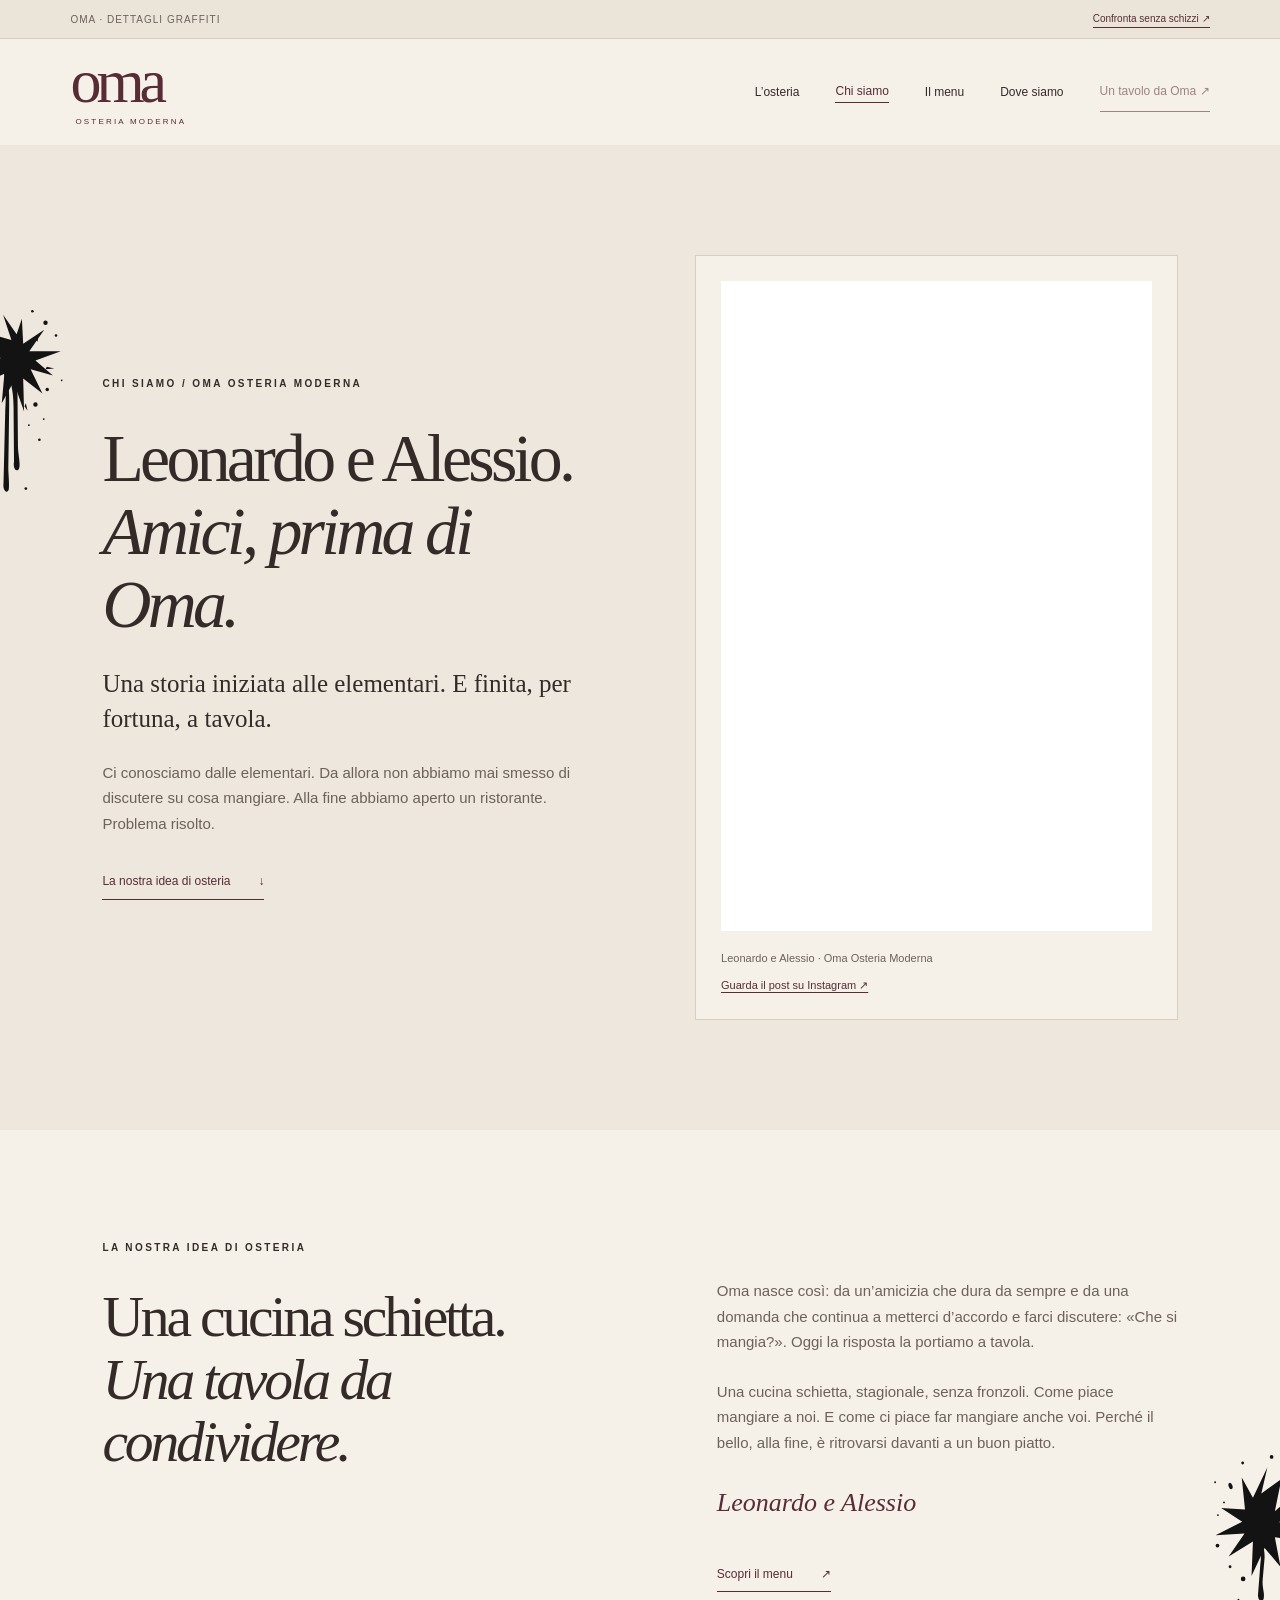
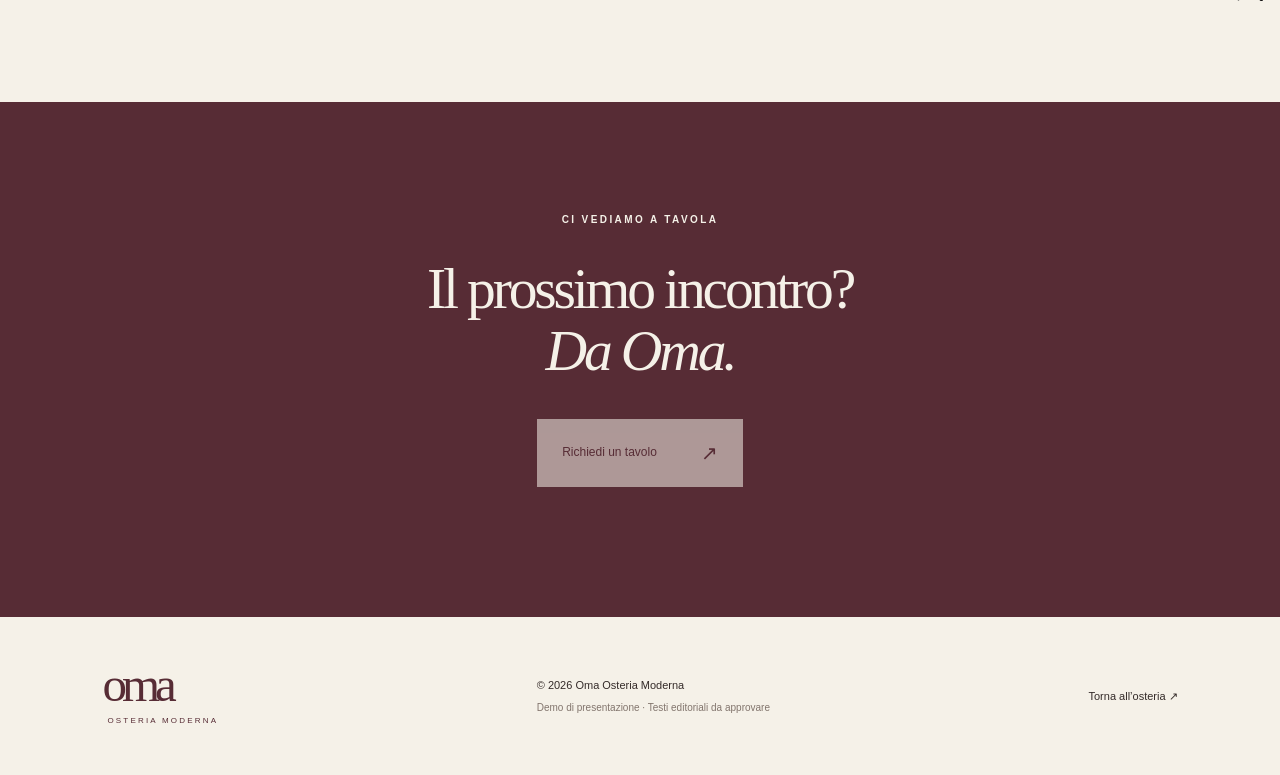
==== chi-siamo-graffiti.html @ b7fe3434 "Add light-layout preview with black graffiti splashes at page edges" ====
<!doctype html>
<html lang="it">
<head>
<meta charset="utf-8"><meta name="viewport" content="width=device-width, initial-scale=1">
<title>Anteprima graffiti · Leonardo e Alessio — Chi siamo | Oma Osteria Moderna</title>
<meta name="description" content="Leonardo e Alessio, i volti di Oma Osteria Moderna. Scopri il piacere di una tavola accogliente.">
<meta name="theme-color" content="#572c35"><link rel="icon" href="assets/favicon.svg" type="image/svg+xml">
<link rel="stylesheet" href="assets/style.css?v=booking-off-1"><script src="assets/about.js?v=booking-off-1" defer></script>
<link rel="stylesheet" href="assets/graffiti-preview.css?v=1">
</head>
<body>
<aside class="preview-ribbon" aria-label="Confronto grafico"><span>OMA · DETTAGLI GRAFFITI</span><a href="chi-siamo.html">Confronta senza schizzi ↗</a></aside>
<a class="skip" href="#contenuto">Vai al contenuto</a>
<header class="header"><a class="brand" href="preview-graffiti.html" aria-label="Oma Osteria Moderna, homepage">oma<span>OSTERIA MODERNA</span></a><button class="nav-toggle" aria-label="Apri menu" aria-expanded="false" aria-controls="navigation"><span></span><span></span></button><nav id="navigation" aria-label="Navigazione principale"><a href="preview-graffiti.html#filosofia">L’osteria</a><a href="chi-siamo-graffiti.html" aria-current="page">Chi siamo</a><a href="preview-graffiti.html#menu">Il menu</a><a href="preview-graffiti.html#contatti">Dove siamo</a><button type="button" class="nav-contact" disabled title="Prenotazioni temporaneamente non attive">Un tavolo da Oma ↗</button></nav></header>
<main id="contenuto">
<section class="about-hero section" aria-labelledby="about-title"><div class="about-intro"><p class="eyebrow">CHI SIAMO / OMA OSTERIA MODERNA</p><h1 id="about-title"><span id="about-title-main">Leonardo e Alessio.</span><br><em id="about-title-emphasis">Amici, prima di Oma.</em></h1><p class="about-lead" id="about-lead">Una storia iniziata alle elementari. E finita, per fortuna, a tavola.</p><p id="about-intro">Ci conosciamo dalle elementari. Da allora non abbiamo mai smesso di discutere su cosa mangiare. Alla fine abbiamo aperto un ristorante. Problema risolto.</p><a class="text-link" href="#la-nostra-idea">La nostra idea di osteria <span>↓</span></a></div><figure class="about-portrait"><img id="about-photo" alt="Leonardo e Alessio di Oma Osteria Moderna" hidden><iframe id="about-instagram" title="Post Instagram di Oma dedicato a Leonardo e Alessio" src="https://www.instagram.com/p/DVnv2LVjXjc/embed/" loading="lazy" referrerpolicy="strict-origin-when-cross-origin"></iframe><figcaption><span>Leonardo e Alessio · Oma Osteria Moderna</span><a id="about-post-link" href="https://www.instagram.com/p/DVnv2LVjXjc/?img_index=2" target="_blank" rel="noopener noreferrer">Guarda il post su Instagram ↗</a></figcaption></figure></section>
<section class="about-story section" id="la-nostra-idea"><div><p class="eyebrow">LA NOSTRA IDEA DI OSTERIA</p><h2>Una cucina schietta.<br><em>Una tavola da condividere.</em></h2></div><div class="about-story-copy"><p id="about-story-main">Oma nasce così: da un’amicizia che dura da sempre e da una domanda che continua a metterci d’accordo e farci discutere: «Che si mangia?». Oggi la risposta la portiamo a tavola.</p><p id="about-story-extra">Una cucina schietta, stagionale, senza fronzoli. Come piace mangiare a noi. E come ci piace far mangiare anche voi. Perché il bello, alla fine, è ritrovarsi davanti a un buon piatto.</p><p class="about-signature" id="about-signature">Leonardo e Alessio</p><a class="text-link" href="preview-graffiti.html#menu">Scopri il menu <span>↗</span></a></div></section>
<section class="about-invite section"><p class="eyebrow">CI VEDIAMO A TAVOLA</p><h2>Il prossimo incontro?<br><em>Da Oma.</em></h2><button type="button" class="button light" disabled title="Prenotazioni temporaneamente non attive">Richiedi un tavolo <span>↗</span></button><p id="about-status" role="status" aria-live="polite"></p></section>
</main>
<footer><a class="brand" href="preview-graffiti.html">oma<span>OSTERIA MODERNA</span></a><div><p>© <span id="year"></span> Oma Osteria Moderna</p><p class="demo-note">Demo di presentazione · Testi editoriali da approvare</p></div><a href="preview-graffiti.html">Torna all’osteria ↗</a></footer>
</body></html>
---- assets/style.css ----
:root{--paper:#f5f1e8;--ink:#342b29;--wine:#572c35;--line:#d7cec2}*{box-sizing:border-box}html{scroll-behavior:smooth;scroll-padding-top:110px}body{margin:0;background:var(--paper);color:var(--ink);font:15px/1.7 Arial,Helvetica,sans-serif}a{color:inherit;text-decoration:none}button{font:inherit}img{display:block;width:100%;height:100%;object-fit:cover}h1,h2,h3,p,figure{margin:0}h1,h2,.quote{font-family:Georgia,'Times New Roman',serif;font-weight:400;letter-spacing:-.055em;line-height:1.08}h1{font-size:clamp(52px,6.7vw,108px)}h2{font-size:clamp(40px,4.5vw,70px)}em{font-weight:400}a:focus-visible,button:focus-visible{outline:3px solid #ba855c;outline-offset:6px}[hidden]{display:none!important}.skip{position:fixed;top:-100px;left:20px;padding:12px;background:white;z-index:20}.skip:focus{top:10px}.header{height:106px;display:flex;justify-content:space-between;align-items:center;padding:0 5.5%;background:var(--paper);position:relative;z-index:5}.brand{font-family:Georgia,serif;font-size:62px;line-height:.75;letter-spacing:-5px;color:var(--wine)}.brand span{display:block;font:8px/1 Arial,sans-serif;letter-spacing:2.2px;margin-top:14px;margin-left:5px}.header nav{display:flex;align-items:center;gap:36px;font-size:12px}.nav-contact{border-bottom:1px solid var(--wine);padding:9px 0;color:var(--wine)}.nav-toggle{display:none}.hero{height:calc(100svh - 106px);min-height:600px;max-height:980px;position:relative;color:var(--paper);background:#47372c}.hero-photo,.hero-shade{position:absolute;inset:0}.hero-shade{background:linear-gradient(90deg,rgba(20,16,13,.66),rgba(20,16,13,.15)),linear-gradient(0deg,rgba(20,16,13,.45),transparent 30%)}.hero-content{position:relative;padding:95px 8% 100px}.eyebrow{font-size:10px;font-weight:600;letter-spacing:2.4px;line-height:1.6;margin-bottom:30px}.hero-content>p:not(.eyebrow){margin:25px 0 30px;line-height:1.7;font-size:16px}.button{display:inline-flex;align-items:center;justify-content:space-between;gap:44px;font-size:12px;padding:17px 25px;transition:background .2s,color .2s}.button.light{background:var(--paper);color:var(--wine)}.button.light:hover{background:#e3d6c4}.button.dark{background:var(--wine);color:var(--paper)}.button.dark:hover{background:#713d49}.button span{font-size:20px}.hero-bottom{position:absolute;left:8%;right:8%;bottom:30px;display:flex;justify-content:space-between;align-items:center;font-size:10px;letter-spacing:1.5px}.hero-bottom a{font-size:12px;letter-spacing:0}.hero-bottom a span{margin-left:32px}.section{padding:110px 8%}.intro{display:grid;grid-template-columns:1.1fr 1fr;gap:12%}.intro-copy{padding-top:44px;max-width:480px}.intro-copy p{margin-bottom:20px;color:#6c625b}.intro-copy .lead{font-family:Georgia,serif;font-size:25px;line-height:1.35;color:var(--ink)}.text-link{display:inline-flex;gap:28px;border-bottom:1px solid currentColor;padding:10px 0 7px;font-size:12px;color:var(--wine);margin-top:8px}.food-section{display:grid;grid-template-columns:1fr 1fr;background:#e9e2d6}.food-photo{position:relative;min-height:730px}.photo-note{position:absolute;bottom:25px;left:30px;color:white;font-size:9px;letter-spacing:1.5px;text-shadow:0 1px 6px black}.food-copy{padding:80px 15%}.food-copy>p:not(.eyebrow){margin:28px 0 32px;color:#6c625b;max-width:420px}.food-detail{display:flex;gap:25px;border-top:1px solid #cfc4b6;padding:19px 0}.food-detail>span{font-size:10px;color:#8b796c;padding-top:5px}.food-detail h3{font:20px Georgia,serif;margin-bottom:5px}.food-detail p{font-size:12px;color:#6c625b}.statement{background:var(--wine);color:var(--paper);text-align:center;padding:90px 20px}.statement .eyebrow{color:#d1b7ad}.quote{font-size:clamp(38px,5vw,74px)}.ornament{display:block;font-size:45px;margin-top:35px;color:#d1b7ad}.gallery{display:grid;grid-template-columns:.95fr 1.25fr 1fr;align-items:start;gap:36px}.gallery-heading{padding-top:50px}.gallery-heading h2{font-size:clamp(35px,3.5vw,55px)}.gallery-heading>p:last-child{margin-top:25px;font-size:13px;color:#6c625b}.gallery-tall img{height:500px}.gallery-small{margin-top:160px}.gallery-small img{height:320px}.gallery figcaption{font-size:10px;color:#766c62;margin-top:13px}.contact{background:#ebe4d9;display:grid;grid-template-columns:1.5fr 1fr;gap:15%}.contact>div>p:not(.eyebrow){margin:28px 0;color:#6c625b}.contact-status{font-size:12px!important;max-width:410px}.contact-details{padding-top:40px}.contact-details>div{padding:20px 0;border-bottom:1px solid #cfc4b6}.contact-details h3{font-size:10px;text-transform:uppercase;letter-spacing:1.8px;margin-bottom:10px}.contact-details p{color:#6c625b;font-size:13px;white-space:pre-line}footer{padding:50px 8%;display:flex;justify-content:space-between;align-items:center;gap:25px}footer .brand{font-size:49px}footer p,footer>a:last-child{font-size:11px}.demo-note{font-size:10px;color:#82756d;margin-top:5px}@media(min-width:1500px){.hero-content{padding-top:130px}}@media(max-width:1000px){.header nav{gap:22px}.hero-content{padding-top:100px}.intro{gap:7%}.food-copy{padding:65px 10%}.gallery{gap:22px}.gallery-tall img{height:410px}.gallery-small img{height:270px}.contact{gap:8%}}@media(max-width:720px){html{scroll-padding-top:20px}.header{height:86px;padding:0 6%}.brand{font-size:52px}.brand span{font-size:7px;letter-spacing:1.7px}.nav-toggle{display:block;background:none;border:0;padding:14px 5px;width:38px}.nav-toggle span{display:block;height:1px;background:var(--wine);margin:7px 0}.header nav{display:none;position:absolute;top:86px;left:0;right:0;background:var(--paper);padding:25px 6%;box-shadow:0 10px 15px #0001}.header nav.open{display:flex;flex-direction:column;align-items:start;gap:18px}.hero{height:calc(100svh - 86px);min-height:570px;max-height:800px}.hero-photo{object-position:60%}.hero-shade{background:linear-gradient(90deg,#14100dc4,#14100d35)}.hero-content{padding:100px 7% 90px}.hero h1{font-size:clamp(49px,9.3vw,70px)}.hero-bottom{left:7%;right:7%;bottom:24px}.hero-bottom>span{font-size:8px;letter-spacing:.7px;max-width:150px}.hero-bottom a span{margin-left:12px}.section{padding:65px 7%}.intro{grid-template-columns:1fr;gap:0}.intro-copy{padding-top:30px}.eyebrow{margin-bottom:22px}.food-section{grid-template-columns:1fr}.food-photo{min-height:0;height:420px}.food-copy{padding:55px 7%}.food-copy>p:not(.eyebrow){max-width:none}.statement{padding:65px 7%}.statement .eyebrow{font-size:8px}.gallery{grid-template-columns:1fr 1fr;gap:22px}.gallery-heading{grid-column:1/-1;padding:0 0 15px}.gallery-heading h2{font-size:45px}.gallery-tall img{height:310px}.gallery-small{margin-top:55px}.gallery-small img{height:235px}.contact{grid-template-columns:1fr;gap:0}.contact-details{padding-top:15px}footer{padding:40px 7%;flex-wrap:wrap}footer>div{width:100%;order:3}footer .brand{font-size:48px}}@media(prefers-reduced-motion:reduce){html{scroll-behavior:auto}*{transition:none!important}}

/* Menu dell’osteria */
.roman-menu{background:var(--paper)}.menu-heading{max-width:670px;margin-bottom:55px}.menu-heading>p:not(.eyebrow){margin-top:22px;color:#6c625b}.menu-heading .menu-demo{font-size:12px;border-left:2px solid var(--wine);padding-left:15px}.menu-grid{display:grid;grid-template-columns:1fr 1fr;column-gap:8%;row-gap:45px}.menu-category h3{font:29px/1.2 Georgia,serif;color:var(--wine);padding-bottom:18px;border-bottom:1px solid var(--wine)}.menu-category ul{list-style:none;padding:0;margin:0}.menu-category li{padding:20px 0;border-bottom:1px solid var(--line)}.dish-heading{display:flex;justify-content:space-between;align-items:baseline;gap:18px}.dish-heading h4{margin:0;font-size:15px;font-weight:500}.dish-price{white-space:nowrap;font-size:14px;color:var(--wine)}.menu-category li p{margin-top:6px;font-size:12px;line-height:1.6;color:#6c625b}.menu-bottom{margin-top:45px;padding-top:25px;border-top:1px solid var(--line);display:flex;justify-content:space-between;gap:35px;align-items:center}.menu-bottom p{font-size:12px;color:#6c625b;max-width:470px}.menu-bottom .button{flex-shrink:0}@media(max-width:720px){.menu-heading{margin-bottom:35px}.menu-grid{grid-template-columns:1fr;row-gap:35px}.menu-bottom{align-items:flex-start;flex-direction:column;gap:22px}}
#hero-description{white-space:pre-line}#menu-status{font-size:13px;color:var(--wine);border-left:2px solid currentColor;padding:12px 16px;margin-bottom:28px}

/* Anteprime e contatti: stessa palette e tipografia delle sezioni editoriali. */
.social-previews{background:#ede7dd}
.social-heading{margin-bottom:60px;max-width:850px}
.social-grid{display:grid;grid-template-columns:minmax(0,1fr) minmax(0,1fr);gap:32px;align-items:stretch}
.instagram-card,.reviews-card{display:flex;flex-direction:column;min-width:0;margin:0;padding:clamp(30px,3.5vw,56px);background:var(--paper);border:1px solid var(--line)}
.instagram-card .eyebrow,.reviews-card .eyebrow{margin-bottom:22px;color:var(--wine)}
.instagram-card h3,.reviews-card h3{font:clamp(32px,3.1vw,48px)/1.12 Georgia,serif;letter-spacing:-1.5px;margin-bottom:30px;color:var(--ink)}
.card-intro{font-size:14px;line-height:1.8;color:#6c625b;margin:-10px 0 30px}
#instagram-previews{flex:1;display:flex;flex-direction:column;gap:24px;min-width:0}
.instagram-frame{display:block;flex:1;width:100%;height:720px;min-height:640px;min-width:0;border:1px solid var(--line);background:white}
.embed-help,.reviews-empty{font-size:12px;line-height:1.8;color:#6c625b;margin:22px 0 8px}
.instagram-card>.text-link,.reviews-card>.text-link{display:flex;align-items:center;justify-content:space-between;width:100%;gap:20px;padding:19px 0 12px;margin-top:20px;font-size:12px}
.reviews-card>.text-link{margin-top:auto;padding-top:32px}
#review-previews{margin-bottom:24px}
.review-preview{padding:20px 0;border-bottom:1px solid var(--line)}
.review-preview:first-child{padding-top:0}
.review-stars{color:var(--wine);font-size:17px;letter-spacing:2px;margin-bottom:12px}
.review-preview blockquote{margin:0;font:17px/1.65 Georgia,serif;white-space:pre-line;overflow-wrap:anywhere;color:var(--ink)}
.review-preview figcaption{display:flex;justify-content:space-between;align-items:baseline;gap:16px;margin-top:15px;font-size:11px}
.review-preview figcaption strong{font-weight:500}
.review-preview figcaption span{color:#6c625b}
.review-preview figcaption a{color:var(--wine);text-decoration:underline;text-underline-offset:4px}
.review-excerpt{font-size:9px;text-transform:uppercase;letter-spacing:1.5px;color:#766c62;margin-bottom:12px}
.contact{grid-template-columns:minmax(0,1.25fr) minmax(0,1fr);column-gap:12%;row-gap:65px}
.contact-details{padding-top:28px}
.contact-details>div{padding:26px 0}
.contact-details p{font-size:14px}
.location-card{grid-column:1/-1;min-width:0;border:1px solid var(--line);background:var(--paper);padding:clamp(28px,3.5vw,52px)}
.location-heading{display:flex;justify-content:space-between;align-items:flex-end;gap:32px;margin-bottom:32px}
.location-heading .eyebrow{margin-bottom:18px;color:var(--wine)}
.location-heading h3{font:clamp(34px,3.5vw,54px)/1.12 Georgia,serif;letter-spacing:-1.5px;margin-bottom:16px}
.location-heading #address{font-size:14px;color:#6c625b;white-space:pre-line}
.location-heading .text-link{flex-shrink:0;margin-bottom:3px}
.map-preview{border:1px solid var(--line);background:#e9e2d6}
.map-preview iframe{display:block;width:100%;height:480px;border:0}
@media(max-width:1000px){
 .social-grid{grid-template-columns:1fr;gap:32px}
 .instagram-card,.reviews-card{padding:40px}
 .instagram-frame{height:720px;min-height:640px;flex:none}
 .instagram-card h3,.reviews-card h3{font-size:42px}
 .review-preview blockquote{font-size:17px}
 .contact{column-gap:8%}
 .location-heading{align-items:flex-start;flex-direction:column;gap:12px}
}
@media(max-width:720px){
 .social-heading{margin-bottom:36px}
 .social-grid{gap:24px}
 .instagram-card,.reviews-card,.location-card{padding:25px}
 .instagram-card h3,.reviews-card h3{font-size:34px;letter-spacing:-1px;margin-bottom:25px}
 .instagram-frame{height:620px;min-height:0}
 .review-preview{padding:20px 0}
 .review-preview blockquote{font-size:17px;line-height:1.65}
 .review-preview figcaption{flex-wrap:wrap;gap:10px;font-size:11px}
 .contact{grid-template-columns:minmax(0,1fr);row-gap:35px}
 .contact-details{padding-top:0}
 .location-heading{margin-bottom:25px}
 .location-heading h3{font-size:36px;letter-spacing:-1px}
 .location-heading .text-link{width:100%;justify-content:space-between;font-size:11px}
 .map-preview iframe{height:360px}
}

/* Recensioni compatte, con gli stessi allineamenti del riquadro Instagram. */
.review-full{margin-top:14px;font:12px/1.7 Arial,Helvetica,sans-serif}
.review-full summary{color:var(--wine);cursor:pointer;text-decoration:underline;text-underline-offset:4px;width:fit-content}
.review-full>p{margin-top:14px;font:17px/1.65 Georgia,serif;white-space:pre-line}
/* Altezza condivisa anche quando i riquadri sono impilati su mobile. */
.social-grid{--preview-height:900px}
.social-grid>.instagram-card,.social-grid>.reviews-card{height:var(--preview-height);min-height:0;overflow:hidden}
.instagram-card>.eyebrow,.instagram-card>h3,.instagram-card>.card-intro,.instagram-card>.embed-help,.instagram-card>.text-link,.reviews-card>.eyebrow,.reviews-card>h3,.reviews-card>.text-link{flex-shrink:0}
#instagram-previews{flex:1;min-height:0;overflow-y:auto}
.social-grid .instagram-frame{flex:1 0 0;width:100%;height:100%;min-height:0;margin:0}
#review-previews{flex:1;min-height:0;overflow-y:auto;scrollbar-width:thin;scrollbar-color:var(--line) transparent;padding-right:12px;overscroll-behavior:contain}
.reviews-card>.text-link{margin-top:0;flex-shrink:0}
@media(max-width:720px){.social-grid{--preview-height:940px}}

/* Instagram autonomo; mappa e recensioni affiancate nella sezione contatti. */
.instagram-section-grid{max-width:850px;margin:0 auto}
.instagram-section-grid>.instagram-card{height:900px;min-height:0;overflow:hidden}
.instagram-section-grid .instagram-frame{flex:1 0 0;height:100%;min-height:0;margin:0}
.visit-grid{grid-column:1/-1;display:grid;grid-template-columns:minmax(0,1fr) minmax(0,1fr);gap:32px;align-items:stretch}
.visit-grid>.location-card,.visit-grid>.reviews-card{grid-column:auto;height:820px;min-height:0;min-width:0;overflow:hidden;padding:clamp(28px,3.2vw,46px)}
.visit-grid>.location-card{display:flex;flex-direction:column}
.visit-grid .location-heading{flex-direction:column;align-items:flex-start;gap:12px;flex-shrink:0}
.visit-grid .location-heading h3,.visit-grid .reviews-card h3{font-size:clamp(32px,3vw,44px)}
.visit-grid .map-preview{flex:1;min-height:0}
.visit-grid .map-preview iframe{height:100%;min-height:0}
@media(max-width:1000px){.visit-grid{grid-template-columns:1fr}.visit-grid>.location-card,.visit-grid>.reviews-card{height:760px}}
@media(max-width:720px){.instagram-section-grid>.instagram-card{height:900px}.visit-grid{gap:24px}.visit-grid>.location-card,.visit-grid>.reviews-card{height:760px;padding:25px}}

/* Chi siamo */
.header a[aria-current="page"]{color:var(--wine);border-bottom:1px solid currentColor}
.about-hero{display:grid;grid-template-columns:minmax(0,1.05fr) minmax(0,1fr);gap:8%;align-items:center;background:#ede7dd}
.about-intro h1{font-size:clamp(48px,5.3vw,82px)}
.about-intro>p:not(.eyebrow){max-width:490px;color:#6c625b;margin-top:24px}
.about-intro .about-lead{font:25px/1.4 Georgia,serif;color:var(--ink)!important}
.about-intro .text-link{margin-top:25px}
.about-portrait{min-width:0;background:var(--paper);border:1px solid var(--line);padding:25px}
.about-portrait iframe{display:block;width:100%;height:650px;border:0;background:white}
.about-portrait>img{height:650px;object-fit:cover;object-position:center}
.about-portrait figcaption{display:flex;flex-direction:column;gap:8px;font-size:11px;padding-top:18px;color:#6c625b}
.about-portrait figcaption a{color:var(--wine);text-decoration:underline;text-underline-offset:3px}
.about-story{display:grid;grid-template-columns:minmax(0,1.1fr) minmax(0,1fr);gap:10%}
.about-story-copy{padding-top:38px;color:#6c625b}
.about-story-copy>p{margin-bottom:24px}
.about-invite{background:var(--wine);color:var(--paper);text-align:center}
.about-invite .button{margin-top:36px}
#about-status{font-size:12px;margin-top:20px}
@media(max-width:1000px){.header nav{gap:18px}.about-hero{gap:5%}.about-portrait{padding:18px}.about-portrait iframe,.about-portrait>img{height:600px}}
@media(max-width:720px){.about-hero,.about-story{grid-template-columns:minmax(0,1fr);gap:40px}.about-intro h1{font-size:49px}.about-portrait iframe,.about-portrait>img{height:570px}.about-story-copy{padding-top:0}.about-intro .about-lead{font-size:23px}}

.about-story-copy .about-signature{font:italic 26px/1.4 Georgia,serif;color:var(--wine);margin-top:30px}.about-portrait>img{height:auto;object-fit:contain}

/* Titolo lungo: ritmo e leggibilità su tutte le larghezze. */
.hero-content h1{font-size:clamp(38px,4.6vw,74px);line-height:1.12;max-width:1200px;letter-spacing:-.045em}.hero-content{padding-top:80px}@media(max-width:720px){.hero-content{padding-top:75px}.hero-content h1{font-size:clamp(34px,7.1vw,48px);line-height:1.15}.hero-content>p:not(.eyebrow){font-size:14px;margin:22px 0}}
@font-face{font-family:'Sprite Graffiti';src:url('fonts/sprite-graffiti.woff') format('woff');font-weight:400;font-style:normal;font-display:swap}
.hero-content h1,.hero-content h1 em{font-family:'Sprite Graffiti',Georgia,serif;font-style:normal;font-weight:400;letter-spacing:.01em}

.button:disabled,.nav-contact:disabled{cursor:not-allowed;opacity:.55}.button:disabled{border:0;font-family:inherit}.header nav button.nav-contact{background:transparent;border:0;border-bottom:1px solid var(--wine);font:inherit;padding:9px 0}.button.light:disabled:hover{background:var(--paper)}.button.dark:disabled:hover{background:var(--wine)}
---- assets/graffiti-preview.css ----
/* Schizzi ai margini: decorativi e senza interferenze con i contenuti. */
.preview-ribbon{display:flex;align-items:center;justify-content:space-between;gap:20px;padding:10px 5.5%;background:#ebe4d9;color:#6c625b;border-bottom:1px solid var(--line);font-size:10px;letter-spacing:1px}
.preview-ribbon a{color:var(--wine);letter-spacing:0;border-bottom:1px solid currentColor}
.hero{height:calc(100svh - 145px)}
.intro,.roman-menu,.gallery,.contact,.about-hero,.about-story{position:relative;isolation:isolate}
.intro::before,.roman-menu::after,.gallery::before,.contact::after,.about-hero::before,.about-story::after{content:"";position:absolute;pointer-events:none;user-select:none;width:clamp(18px,5.5vw,90px);background-repeat:no-repeat;background-size:100% 100%;z-index:-1}
.intro::before{left:0;top:30px;height:310px;background-image:url('graffiti/splash.svg')}
.roman-menu::after{right:0;top:150px;height:280px;background-image:url('graffiti/spray.svg')}
.gallery::before{left:0;bottom:15px;height:250px;background-image:url('graffiti/splash.svg');transform:scaleY(-1)}
.contact::after{right:0;top:35px;height:330px;background-image:url('graffiti/spray.svg')}
.about-hero::before{left:0;top:100px;height:320px;background-image:url('graffiti/splash.svg')}
.about-story::after{right:0;bottom:35px;height:270px;background-image:url('graffiti/spray.svg')}
@media(max-width:720px){.preview-ribbon{padding:10px 6%;font-size:9px;letter-spacing:.3px}.hero{height:calc(100svh - 124px)}.intro::before,.roman-menu::after,.gallery::before,.contact::after,.about-hero::before,.about-story::after{width:5vw;height:190px}.roman-menu::after{top:160px}.intro::before{top:75px}}
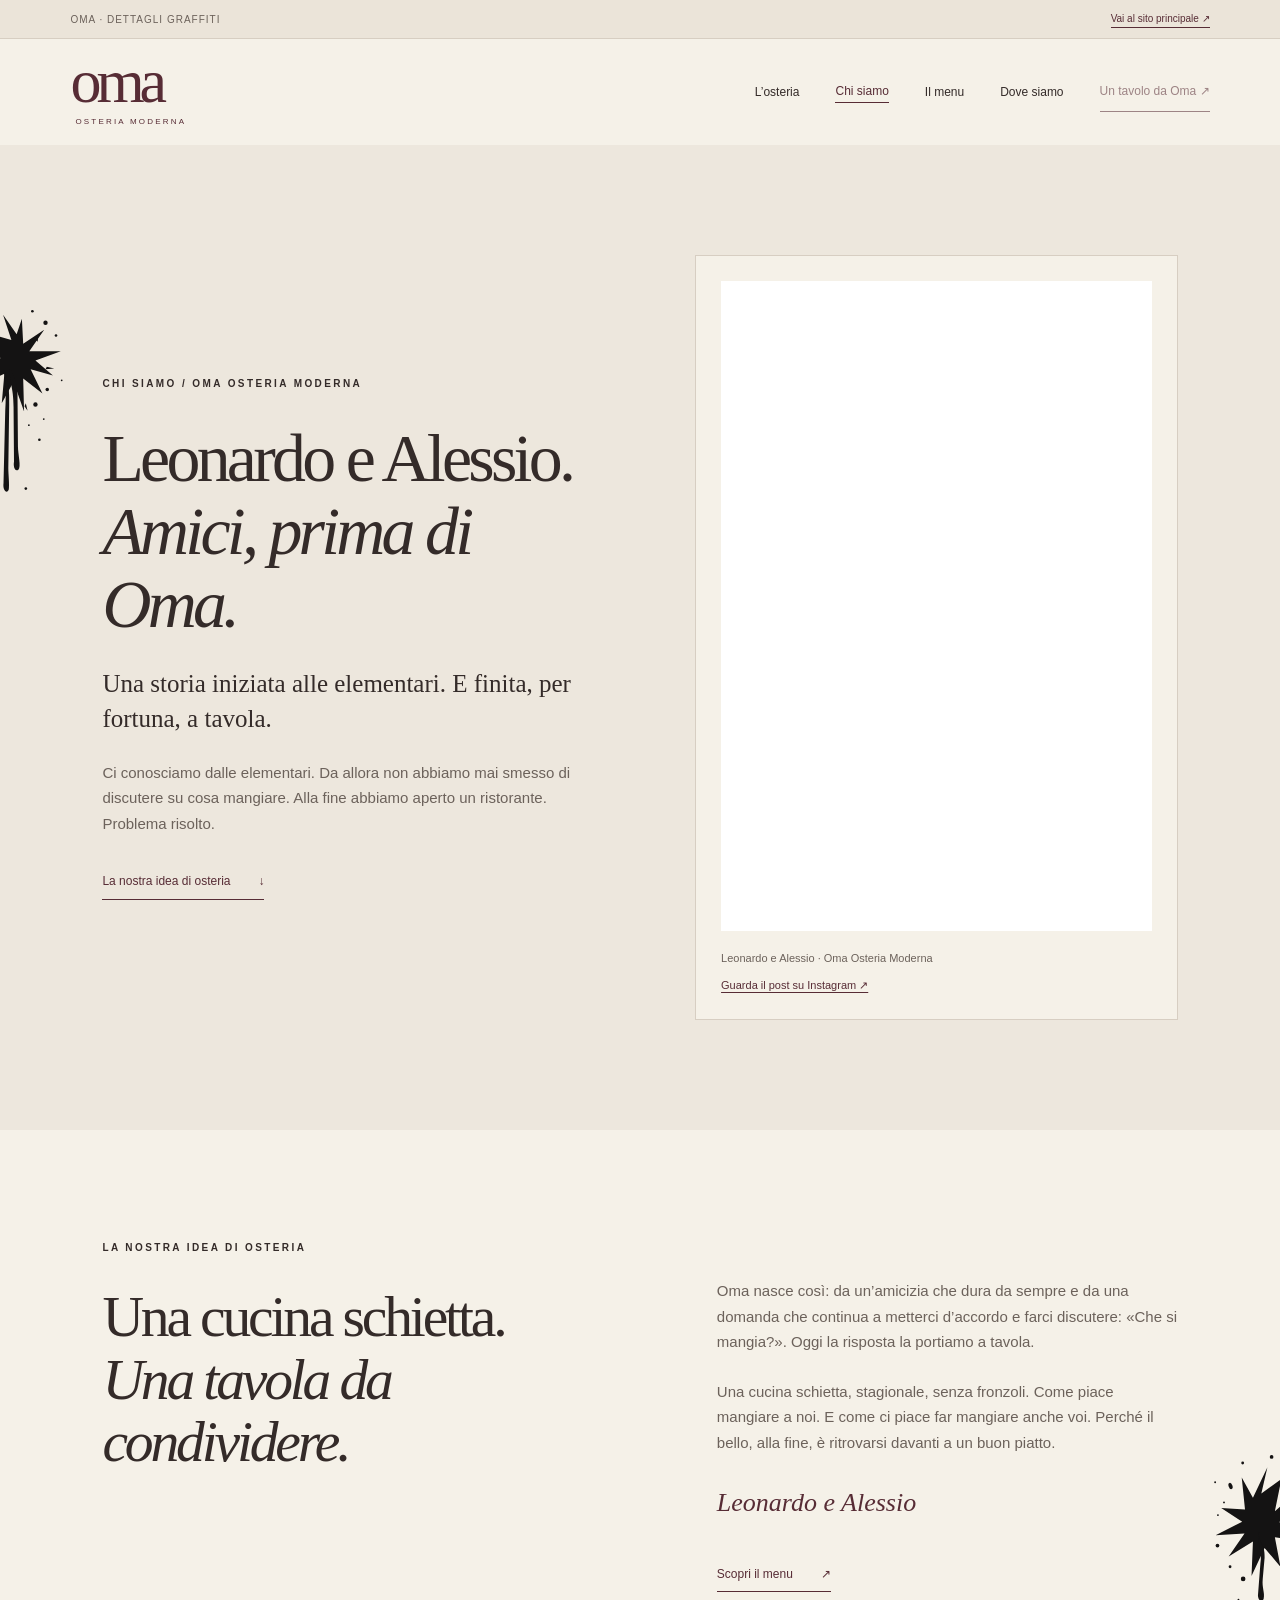
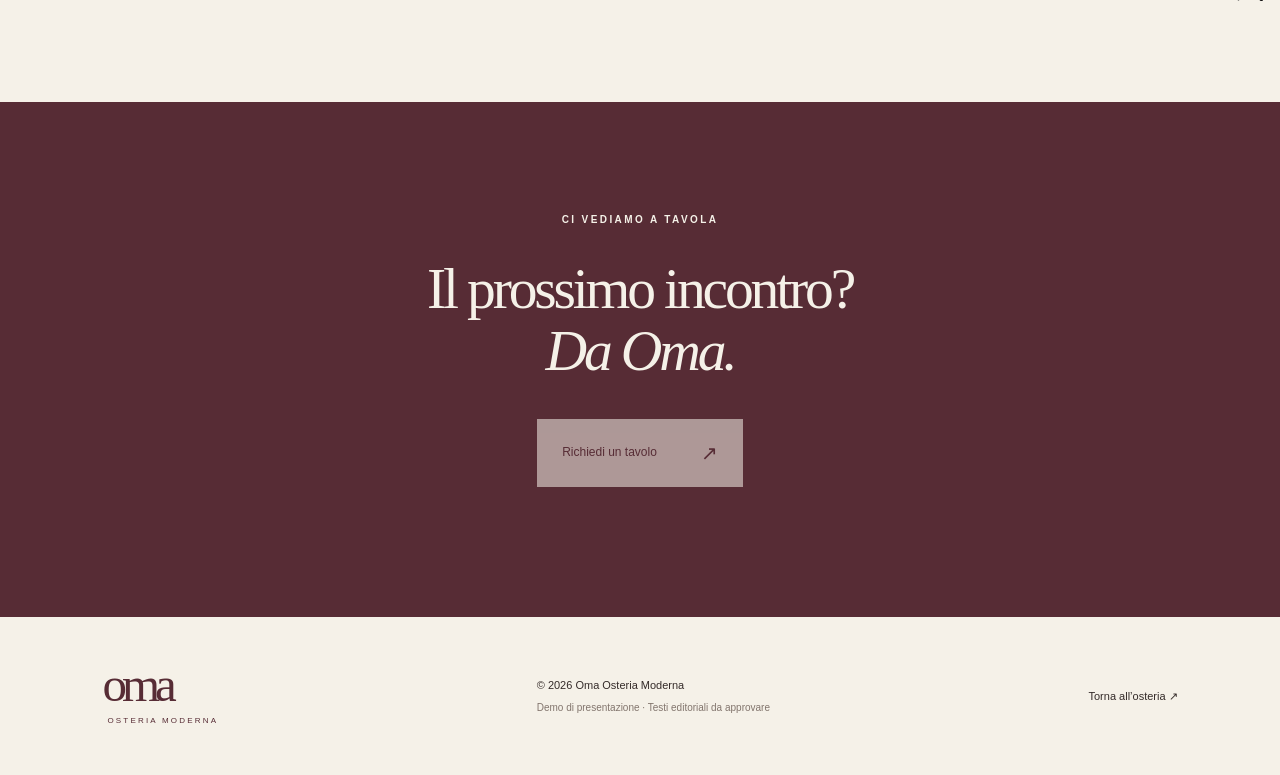
==== commit a888a8a0: "Promote approved light graffiti design to main site" ====
--- a/chi-siamo-graffiti.html
+++ b/chi-siamo-graffiti.html
@@ -9,7 +9,7 @@
 <link rel="stylesheet" href="assets/graffiti-preview.css?v=1">
 </head>
 <body>
-<aside class="preview-ribbon" aria-label="Confronto grafico"><span>OMA · DETTAGLI GRAFFITI</span><a href="chi-siamo.html">Confronta senza schizzi ↗</a></aside>
+<aside class="preview-ribbon" aria-label="Confronto grafico"><span>OMA · DETTAGLI GRAFFITI</span><a href="chi-siamo.html">Vai al sito principale ↗</a></aside>
 <a class="skip" href="#contenuto">Vai al contenuto</a>
 <header class="header"><a class="brand" href="preview-graffiti.html" aria-label="Oma Osteria Moderna, homepage">oma<span>OSTERIA MODERNA</span></a><button class="nav-toggle" aria-label="Apri menu" aria-expanded="false" aria-controls="navigation"><span></span><span></span></button><nav id="navigation" aria-label="Navigazione principale"><a href="preview-graffiti.html#filosofia">L’osteria</a><a href="chi-siamo-graffiti.html" aria-current="page">Chi siamo</a><a href="preview-graffiti.html#menu">Il menu</a><a href="preview-graffiti.html#contatti">Dove siamo</a><button type="button" class="nav-contact" disabled title="Prenotazioni temporaneamente non attive">Un tavolo da Oma ↗</button></nav></header>
 <main id="contenuto">
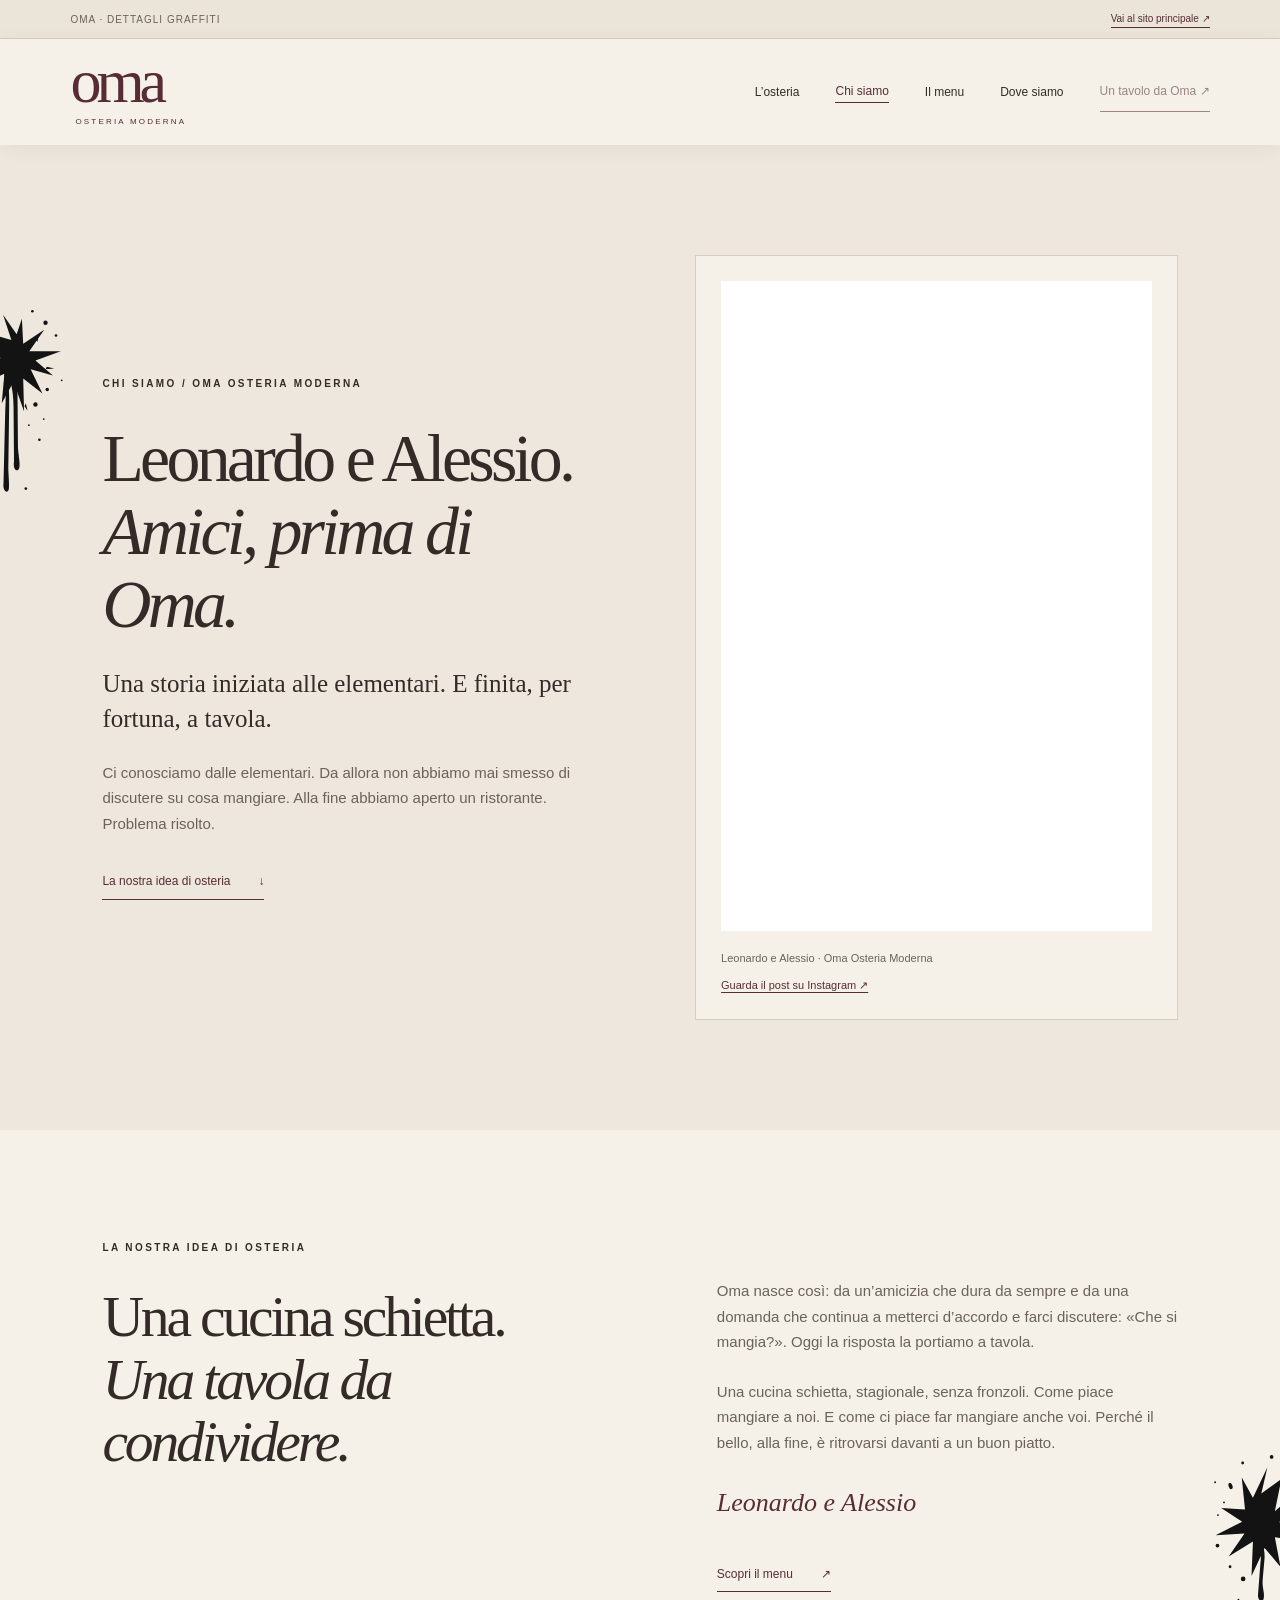
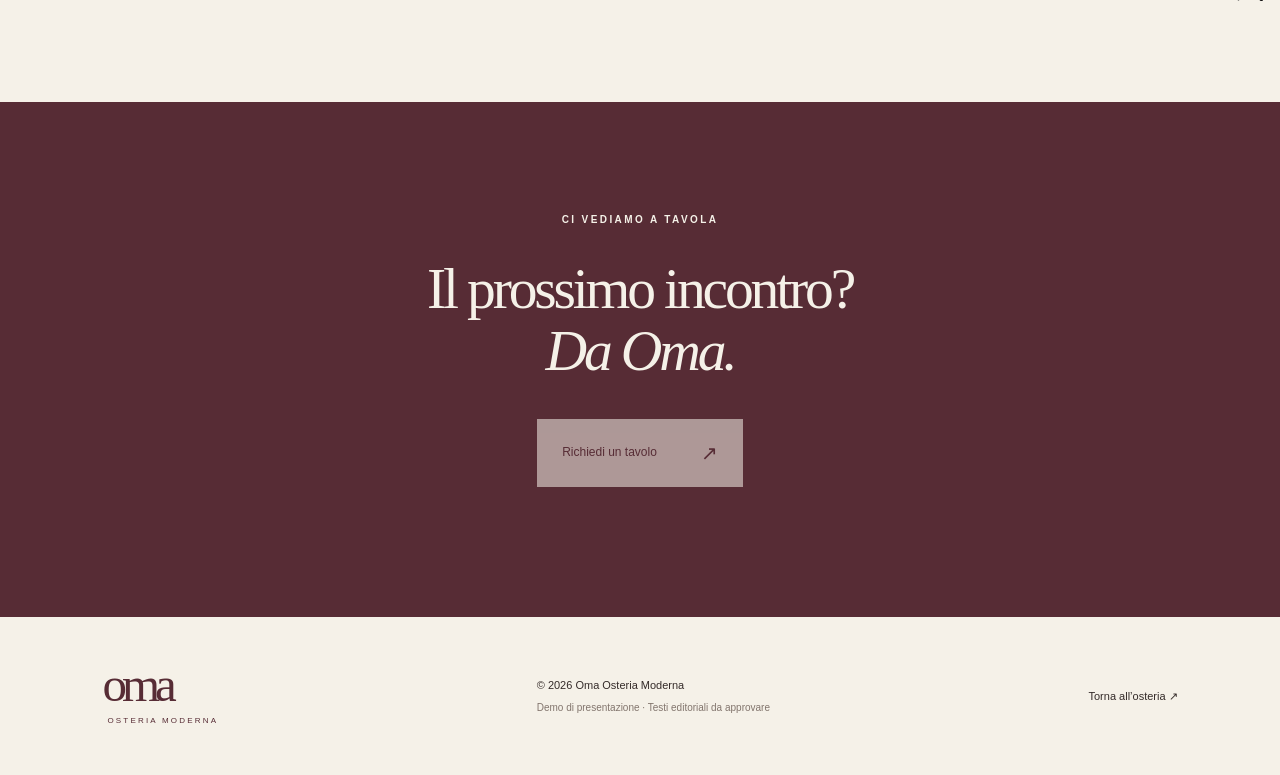
==== commit 9f792422: "Keep navigation visible while scrolling on desktop and mobile" ====
--- a/chi-siamo-graffiti.html
+++ b/chi-siamo-graffiti.html
@@ -5,7 +5,7 @@
 <title>Anteprima graffiti · Leonardo e Alessio — Chi siamo | Oma Osteria Moderna</title>
 <meta name="description" content="Leonardo e Alessio, i volti di Oma Osteria Moderna. Scopri il piacere di una tavola accogliente.">
 <meta name="theme-color" content="#572c35"><link rel="icon" href="assets/favicon.svg" type="image/svg+xml">
-<link rel="stylesheet" href="assets/style.css?v=booking-off-1"><script src="assets/about.js?v=booking-off-1" defer></script>
+<link rel="stylesheet" href="assets/style.css?v=sticky-header-1"><script src="assets/about.js?v=booking-off-1" defer></script>
 <link rel="stylesheet" href="assets/graffiti-preview.css?v=1">
 </head>
 <body>
--- a/assets/style.css
+++ b/assets/style.css
@@ -122,3 +122,6 @@
 .hero-content h1,.hero-content h1 em{font-family:'Sprite Graffiti',Georgia,serif;font-style:normal;font-weight:400;letter-spacing:.01em}
 
 .button:disabled,.nav-contact:disabled{cursor:not-allowed;opacity:.55}.button:disabled{border:0;font-family:inherit}.header nav button.nav-contact{background:transparent;border:0;border-bottom:1px solid var(--wine);font:inherit;padding:9px 0}.button.light:disabled:hover{background:var(--paper)}.button.dark:disabled:hover{background:var(--wine)}
+
+/* Navigazione sempre visibile durante lo scorrimento. */
+.header{position:sticky;top:0;z-index:50;box-shadow:0 3px 18px rgba(52,43,41,.06)}.skip{z-index:100}html{scroll-padding-top:122px}@media(max-width:720px){html{scroll-padding-top:102px}.header nav{max-height:calc(100dvh - 86px);overflow-y:auto}}
